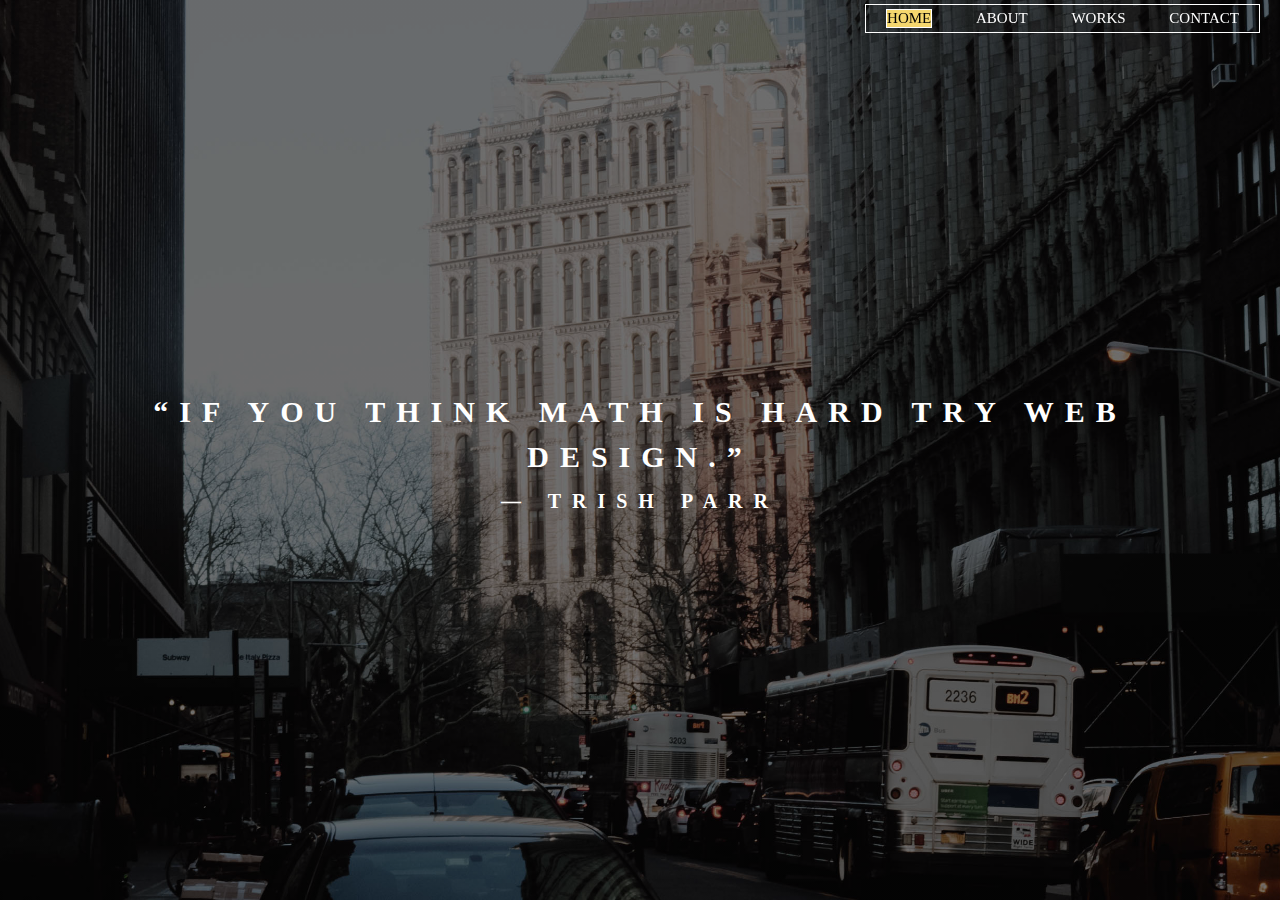
==== aa/exercise/index.html @ a3689c31 "Add files via upload" ====
<!DOCTYPE html>
<html>
    <head>
        <title> Eric Portfolio Page</title>
          <link rel="stylesheet" href="css/home.css">
        
        <link rel="stylesheet" href="css/style.css">
        
        
        
    </head>
    
    
    
    <body>
        
                <div class="wrapper">
            <header>
                <div class="nbar">
                    <div class="main-nav">
                        <a class="active"href="#">HOME</a>
                        <a href="templates/about.html">ABOUT</a>
                        <a href="templates/work.html">WORKS</a>
                        <a href="templates/contact.html">CONTACT</a>
                    </div>
                </div>
            </header>
            <div class="content"> 
                
                
                <div class="qote">
                    <h1>“If you think math is hard try web design.” </h1>
                    <h4>― Trish Parr</h4>
                </div>
            
                
            </div>
            
          
            
        </div>
        

    </body>

</html>
---- aa/exercise/css/home.css ----
*
{  
margin: 0;
padding:0;
box-sizing: border-box;
}


.nbar {
    top: 0;
    text-align: center;
    color: #efdcd3;
    width: 100%;
    min-width: 980px;
    padding: 0px 0px 0px 0px;
    z-index: 5000;
    display: table;
/*    border-bottom: 10px solid black;*/
/*    background-image: linear-gradient(rgba(0,0,0,0.5), rgba(0,0,0,0.5)), url(../imgs/nav_bg.jpg);*/
    background-size: 100%;
    position: fixed; 
}


body{
    background-image: linear-gradient(rgba(0,0,0,0.5),rgba(0,0,0,0.5)),url(../imgs/bg.jpg);
/*    background-color: #ECECEC;*/
    height: 100vh;
    background-size:cover;
    background-position:center;
    background-attachment: scroll, fixed;
    
}
---- aa/exercise/css/style.css ----
*
{  
margin: 0;
padding:0;
box-sizing: border-box;
}



/*
header {
    background-image: linear-gradient(rgba(0,0,0,0.5),rgba(0,0,0,0.5)),url(../imgs/bg.jpg);
    height: 100vh;
    background-size:cover;
    background-position:center;
    background-attachment: scroll, fixed;
}
*/



.nbar {
    top: 0;
    text-align: center;
    color: #efdcd3;
    width: 100%;
    min-width: 980px;
    padding: 0px 0px 0px 0px;
    z-index: 5000;
    display: table;
/*    border-bottom: 10px solid black;*/
/*    background-image: linear-gradient(rgba(0,0,0,0.5), rgba(0,0,0,0.5)), url(../imgs/nav_bg.jpg);*/
    background-size: 100%;
    position: fixed; 
}


body{
/*    background-image: linear-gradient(rgba(0,0,0,0.5),rgba(0,0,0,0.5)),url(../imgs/bg.jpg);*/
    background-color: white;
    height: 100vh;
    background-size:cover;
    background-position:center;
    background-attachment: scroll, fixed;
    
}


.main-nav {
    float: right;
    list-style: none;
    margin-top: 30px;
    border:1px solid white;    
}



.main-nav,a {
    display: inline-block;
    color: white;
    text-decoration: none;
    margin:4px 20px;
    font-family:"Roboto, Sans-serif";
    font-size:15px;
    
}


a.active{
    border:1px solid white;
    background-color: #F5D76E;
    color: black;
}

a:hover{
    border:1px solid white;
    background-color: #F5D76E;
    color: black;
}

.content {
    position: absolute;
    top:17%;
    margin: auto;
    left: 50px;
    right: 50px;

}



p{
    font-size: 1.5rem;
    padding:25px;
/*    background: linear-gradient(to bottom, #33ccff 0%, #ff99cc 100%);*/
/*    background-color: #F5D76E;*/
    border: 1px solid white;

}


img{
    height:auto;
    max-width: 100%;
}

.intro{
    
}

.row:after {
        content:"";
        display: table;
        clear: both;
    }

.col{
    float: left;
    padding: 10px;

}

.colmn{
    width: 33%;
    display: inline-block;
    padding: 20px;
    margin: auto;  
}




.left{
    width:60%;
}

.right{
    width: 40%;
    margin-top: 1%;
    background-color: #F5D76E;
}

.left, .right {
    display: table-cell
}


.button {
    background-color: #BDC3C7; /* Green */
    border: none;
    color: white;
    padding: 10px 30px;
    text-align: center;
    text-decoration: none;
    display: inline-block;
    font-size: 16px;
/*    margin: 4px 2px;*/
    cursor: pointer;
}

.button:hover{
    background-color:#F5D76E;
}



.button1{
/*    background-color: #F5D76E; */
    color: white; 
    font-size: 20px;
    border: 1px solid white;
}

.bttn{
    position: absolute;
    top: 80%;    
}

.qote, h1{
    margin-top: 20%;
    padding: 0%;
    color: #ffff;
    font-size: 30px;
    line-height: 45px;
    letter-spacing: 11px;
    text-transform: uppercase;
    text-align: center;
}
h4{
    font-size: 20px;
    text-align: center;
}
img{ 
    width: 100%;
    height: auto;
/*     border:2px solid black;*/
}

.rows{
    display: flex;
    flex-wrap: wrap;
    padding: 0 4px;
    
    
}

.column{
  flex: 25%;
/*    max-width: 25%;*/
    padding: 0 4px;
   
}

   @media screen and (max-width: 1230px) {
       .left {
            float: none;
            width: auto;
        }
       .right {
           
            width: auto;
        }
       
           img{
        height:auto;
        max-width: 100%;
       }
       
       .bttn{
    position: absolute;
    top:50%;    
}
      
    }
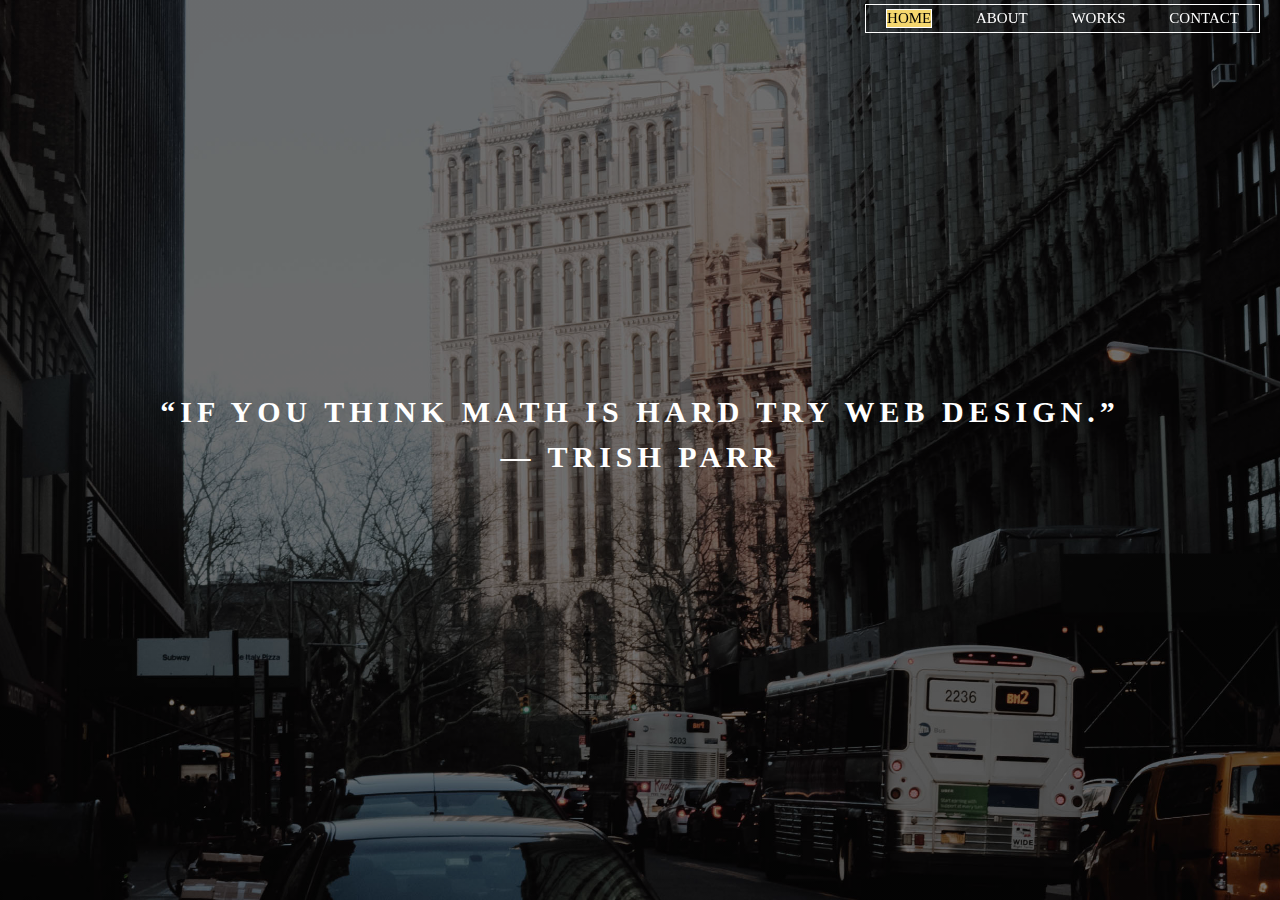
==== commit 536f2df5: "Add files via upload" ====
--- a/aa/exercise/index.html
+++ b/aa/exercise/index.html
@@ -4,7 +4,8 @@
         <title> Eric Portfolio Page</title>
           <link rel="stylesheet" href="css/home.css">
         
-        <link rel="stylesheet" href="css/style.css">
+            <link rel="stylesheet" href="css/style.css">
+            <link rel="stylesheet" type="text/css" href="http://fonts.googleapis.com/css?family=Tangerine">
         
         
         
--- a/aa/exercise/css/style.css
+++ b/aa/exercise/css/style.css
@@ -42,6 +42,8 @@
     background-size:cover;
     background-position:center;
     background-attachment: scroll, fixed;
+    font-family: 'lato';
+    background-color: #212222;
     
 }
 
@@ -89,12 +91,12 @@
 
 
 
-p{
-    font-size: 1.5rem;
+p, h1{
+    font-size: 1em;
     padding:25px;
 /*    background: linear-gradient(to bottom, #33ccff 0%, #ff99cc 100%);*/
 /*    background-color: #F5D76E;*/
-    border: 1px solid white;
+/*    border: 1px solid white;*/
 
 }
 
@@ -120,12 +122,14 @@
 
 }
 
+/*
 .colmn{
     width: 33%;
     display: inline-block;
     padding: 20px;
     margin: auto;  
 }
+*/
 
 
 
@@ -141,7 +145,7 @@
 }
 
 .left, .right {
-    display: table-cell
+    display: table-cell;
 }
 
 
@@ -158,23 +162,7 @@
     cursor: pointer;
 }
 
-.button:hover{
-    background-color:#F5D76E;
-}
-
-
-
-.button1{
-/*    background-color: #F5D76E; */
-    color: white; 
-    font-size: 20px;
-    border: 1px solid white;
-}
-
-.bttn{
-    position: absolute;
-    top: 80%;    
-}
+
 
 .qote, h1{
     margin-top: 20%;
@@ -182,14 +170,11 @@
     color: #ffff;
     font-size: 30px;
     line-height: 45px;
-    letter-spacing: 11px;
+    letter-spacing: 5px;
     text-transform: uppercase;
     text-align: center;
 }
-h4{
-    font-size: 20px;
-    text-align: center;
-}
+
 img{ 
     width: 100%;
     height: auto;
@@ -211,20 +196,20 @@
    
 }
 
-   @media screen and (max-width: 1230px) {
-       .left {
-            float: none;
-            width: auto;
+
+
+
+  @media only screen and (max-width: 760px) {
+       .left, .right {
         }
-       .right {
+      
+       .col{ 
+        width:100%;
+        float:left;
            
-            width: auto;
-        }
+       }
        
-           img{
-        height:auto;
-        max-width: 100%;
-       }
+
        
        .bttn{
     position: absolute;
